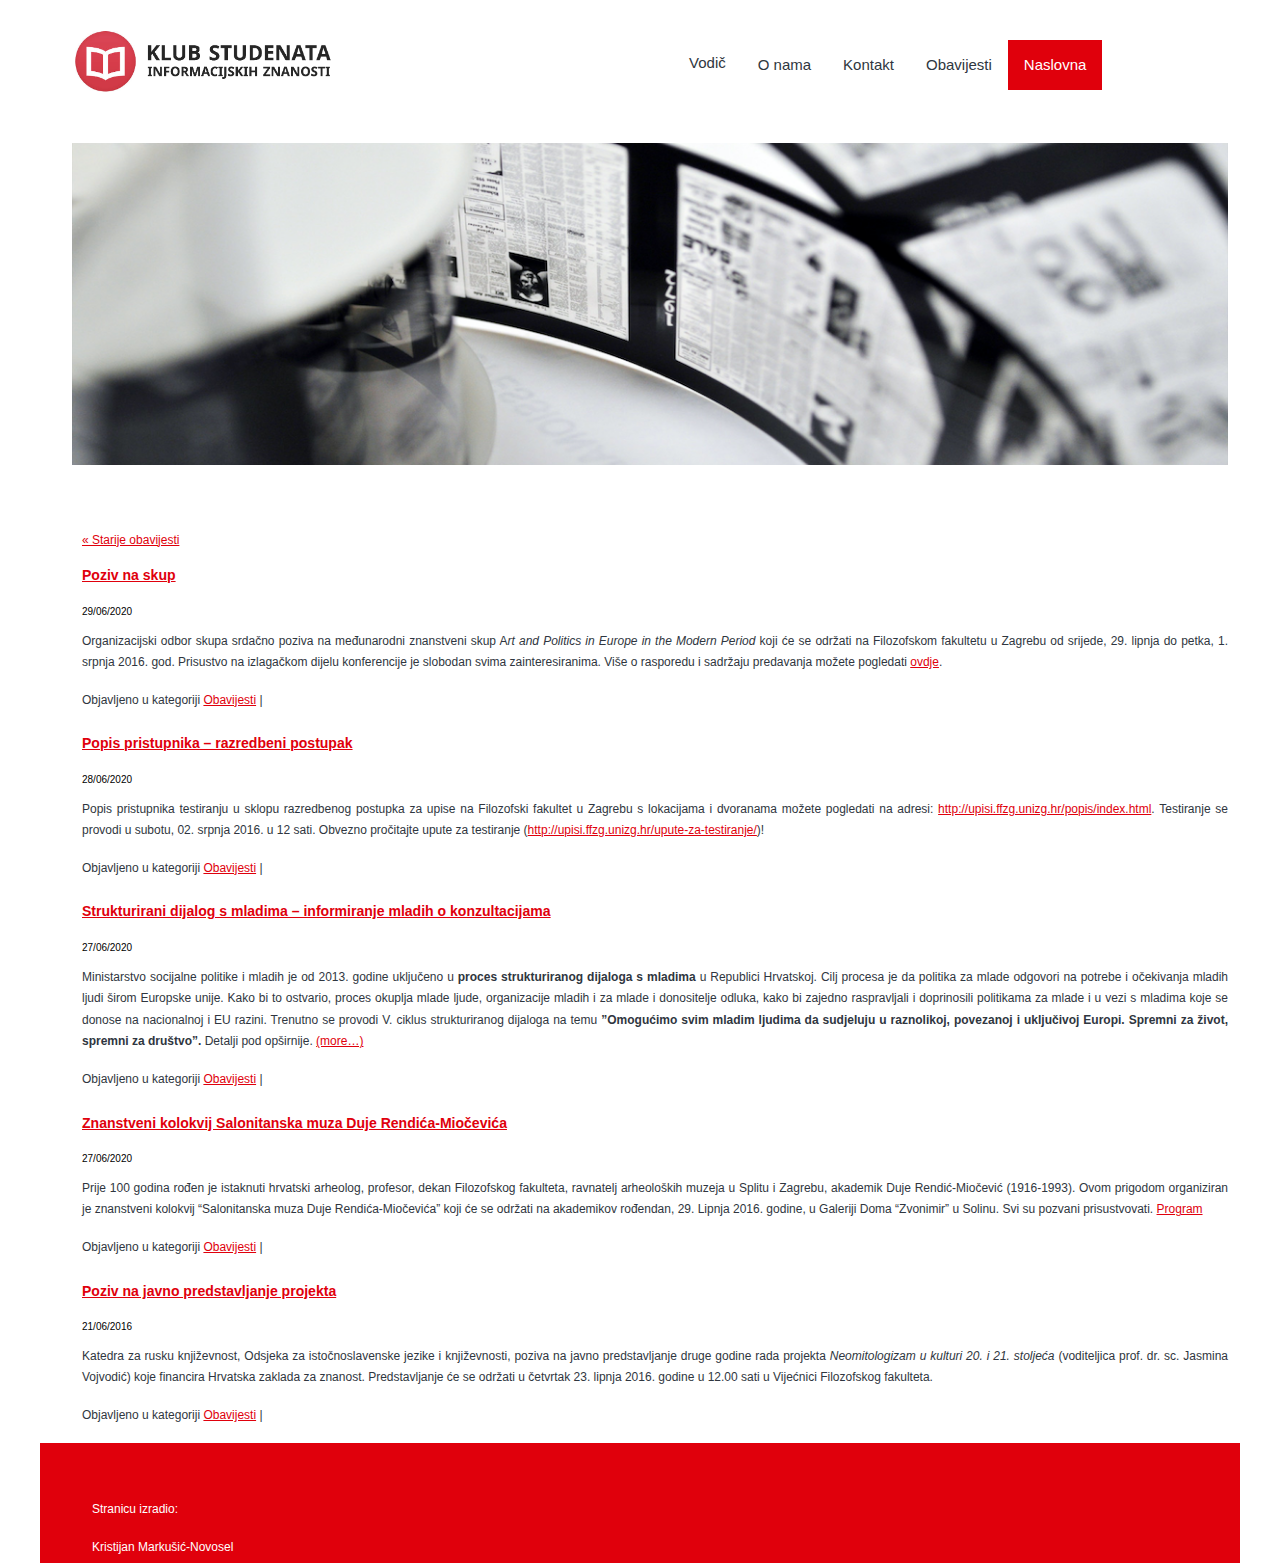
==== index.html @ 0a833b4a "Website OWD" ====
<!DOCTYPE html>
<html lang="hr">
<head>
       <script src="myScript.js"></script>       
       <title>Naslovna</title>
       <meta http-equiv="Content-Type" content="text/html; charset=utf-8" />
       <link href="style.css" rel="stylesheet" type="text/css" /> 
</head>


<body>
<!-- START PAGE SOURCE -->
<div class="main_container">
  <div class="main">
    
<!-- Izbornik -->
    <div class="topnav">
        <img class="logo" src="KSIZ-logo-02.png">        
        <a class="active" href="index.html">Naslovna</a>
        <a href="obavijesti.html">Obavijesti</a>
        <a href="kontakt.html">Kontakt</a>
        <a href="onama.html">O nama</a>
        <div class="dropdown">
        <button class="dropbtn">Vodič
        </button>
        <div class="dropdown-content">
        <a href="kolegiji.html">Kolegiji</a>
        <a href="nastavnici.html">Nastavnici</a>
        <a href="glosarij.html">Glosarij</a>
    </div>
  </div>            
</div>    
  
<div class="clr"></div>
    <div class="content_resize">   
      <div id="content" class="content">
 <br>
 <br>
<!-- Slike slider -->

<div class="slideshow-container">
  <div class="mySlides fade">
    <img src="mikrofilm.png" style="width:100%">
  </div>

  <div class="mySlides fade">
   <img src="udk.png" style="width:100%">
  </div>

  <div class="mySlides fade">
    <img src="knjige.png" style="width:100%">
  </div>
  <div class="mySlides fade">
    <img src="soba.png" style="width:100%">
  </div>
</div>

<br>

<div style="text-align:center">
  <span class="dot"></span> 
  <span class="dot"></span> 
  <span class="dot"></span> 
  <span class="dot"></span> 
</div>

<script>
var slideIndex = 0;
showSlides();

function showSlides() {
  var i;
  var slides = document.getElementsByClassName("mySlides");
  var dots = document.getElementsByClassName("dot");
  for (i = 0; i < slides.length; i++) {
    slides[i].style.display = "none";  
  }
  slideIndex++;
  if (slideIndex > slides.length) {slideIndex = 1}    
  for (i = 0; i < dots.length; i++) {
    dots[i].className = dots[i].className.replace(" active", "");
  }
  slides[slideIndex-1].style.display = "block";  
  dots[slideIndex-1].className += " active";
  setTimeout(showSlides, 4000); // Change image every 2 seconds
}
</script>       
     
<br>
<br>     
     
<!-- Sadržaj -->   
   <div class="sadrzaj">  
     <div class="navigation">
			<div class="alignleft"><a href="http://www.ffzg.unizg.hr/?cat=1&#038;paged=2" >&laquo; Starije obavijesti</a></div>
			<div class="alignright"></div>
	 </div>
				
				
				<div class="post">
				<h3 id="post-5288"><a href="http://www.ffzg.unizg.hr/?p=5288" rel="bookmark" title="Trajna poveznica na Poziv na skup">Poziv na skup</a></h3>
				<small>29/06/2020</small>

				<div class="entry">
					<p style="text-align: justify;">Organizacijski odbor skupa srdačno poziva na međunarodni znanstveni skup A<em>rt and Politics in Europe in the Modern Period</em> koji će se održati na Filozofskom fakultetu u Zagrebu od srijede, 29. lipnja do petka, 1. srpnja 2016. god. Prisustvo na izlagačkom dijelu konferencije je slobodan svima zainteresiranima. Više o rasporedu i sadržaju predavanja možete pogledati <a href="http://art-politics.ffzg.unizg.hr/" target="_blank">ovdje</a>.</p>
				</div>

				<p class="postmetadata"> Objavljeno u kategoriji <a href="http://www.ffzg.unizg.hr/?cat=1" rel="category">Obavijesti</a> |  

			    </div>

				<div class="post">
				<h3 id="post-5285"><a href="http://www.ffzg.unizg.hr/?p=5285" rel="bookmark" title="Trajna poveznica na Popis pristupnika &#8211; razredbeni postupak">Popis pristupnika &#8211; razredbeni postupak</a></h3>
				<small>28/06/2020</small>

				<div class="entry">
					<p style="text-align: justify;">Popis pristupnika testiranju u sklopu razredbenog postupka za upise na Filozofski fakultet u Zagrebu s lokacijama i dvoranama možete pogledati na adresi: <a class="moz-txt-link-freetext" href="http://upisi.ffzg.unizg.hr/popis/index.html" target="_blank">http://upisi.ffzg.unizg.hr/popis/index.html</a>. Testiranje se provodi u subotu, 02. srpnja 2016. u 12 sati. Obvezno pročitajte upute za testiranje (<a class="moz-txt-link-freetext" href="http://upisi.ffzg.unizg.hr/upute-za-testiranje/" target="_blank">http://upisi.ffzg.unizg.hr/upute-za-testiranje/</a>)!</p>
				</div>

				<p class="postmetadata"> Objavljeno u kategoriji <a href="http://www.ffzg.unizg.hr/?cat=1" rel="category">Obavijesti</a> |  

			    </div>

				<div class="post">
				<h3 id="post-5281"><a href="http://www.ffzg.unizg.hr/?p=5281" rel="bookmark" title="Trajna poveznica na Strukturirani dijalog s mladima &#8211; informiranje mladih o konzultacijama">Strukturirani dijalog s mladima &#8211; informiranje mladih o konzultacijama</a></h3>
				<small>27/06/2020</small>

				<div class="entry">
					<p style="text-align: justify;">Ministarstvo socijalne politike i mladih je od 2013. godine uključeno u <strong>proces strukturiranog dijaloga s mladima</strong> u Republici Hrvatskoj. Cilj procesa je da politika za mlade odgovori na potrebe i očekivanja mladih ljudi širom Europske unije. Kako bi to ostvario, proces okuplja mlade ljude, organizacije mladih i za mlade i donositelje odluka, kako bi zajedno raspravljali i doprinosili politikama za mlade i u vezi s mladima koje se donose na nacionalnoj i EU razini. Trenutno se provodi V. ciklus strukturiranog dijaloga na temu <strong>&#8221;Omogućimo svim mladim ljudima da sudjeluju u raznolikoj, povezanoj i uključivoj Europi. Spremni za život, spremni za društvo&#8221;. </strong>Detalji pod opširnije. <a href="http://www.ffzg.unizg.hr/?p=5281#more-5281" class="more-link">(more&hellip;)</a></p>
				</div>

				<p class="postmetadata"> Objavljeno u kategoriji <a href="http://www.ffzg.unizg.hr/?cat=1" rel="category">Obavijesti</a> |  

			    </div>

				<div class="post">
				<h3 id="post-5277"><a href="http://www.ffzg.unizg.hr/?p=5277" rel="bookmark" title="Trajna poveznica na Znanstveni kolokvij Salonitanska muza Duje Rendića-Miočevića">Znanstveni kolokvij Salonitanska muza Duje Rendića-Miočevića</a></h3>
				<small>27/06/2020</small>

				<div class="entry">
					<p style="text-align: justify;">Prije 100 godina rođen je istaknuti hrvatski arheolog, profesor, dekan Filozofskog fakulteta, ravnatelj arheoloških muzeja u Splitu i Zagrebu, akademik Duje Rendić-Miočević (1916-1993). Ovom prigodom organiziran je znanstveni kolokvij &#8220;Salonitanska muza Duje Rendića-Miočevića&#8221; koji će se održati na akademikov rođendan, 29. Lipnja 2016. godine, u Galeriji Doma &#8220;Zvonimir&#8221; u Solinu. Svi su pozvani prisustvovati. <a href="http://www.ffzg.unizg.hr/wp-content/uploads/2016/06/Program-kolokvija-Salonitanska-muza-Duje-Rendića-Miočevića.pdf" target="_blank">Program</a></p>
				</div>

				<p class="postmetadata"> Objavljeno u kategoriji <a href="http://www.ffzg.unizg.hr/?cat=1" rel="category">Obavijesti</a> |  

			    </div>

				<div class="post">
				<h3 id="post-5272"><a href="http://www.ffzg.unizg.hr/?p=5272" rel="bookmark" title="Trajna poveznica na Poziv na javno predstavljanje projekta">Poziv na javno predstavljanje projekta</a></h3>
				<small>21/06/2016</small>

				<div class="entry">
					<p style="text-align: justify;">Katedra za rusku književnost, Odsjeka za istočnoslavenske jezike i književnosti, poziva na javno predstavljanje druge godine rada projekta <em>Neomitologizam u kulturi 20. i 21. stoljeća</em> (voditeljica prof. dr. sc. Jasmina Vojvodić) koje financira Hrvatska zaklada za znanost. Predstavljanje će se održati u četvrtak 23. lipnja 2016. godine u 12.00 sati u Vijećnici Filozofskog fakulteta.</p>
				</div>

				<p class="postmetadata"> Objavljeno u kategoriji <a href="http://www.ffzg.unizg.hr/?cat=1" rel="category">Obavijesti</a> |  

			  </div>
        </div>
</div>

</div>
</div> 
 
  

<!-- Footer -->

<div class="fbg">
    <div class="fbg_resize">
        <br>
        <br>  
        <h5>Stranicu izradio:</h5>
        <h5>Kristijan Markušić-Novosel</h5>        
      
      </div>
      <div class="clr"></div>
   
  </div>
  <div class="footer"></div>
  </div>
</div>
<!-- END PAGE SOURCE -->
</div>
</div>
</body>
</html>
---- style.css ----
body {
	margin:0;
	padding:0;
	background-color: transparent;
    background-repeat: no-repeat;
    background-attachment: fixed;
	font:normal 12px/1.8em Arial, Helvetica, sans-serif;
}

.main_container {
    max-width: 1200px;
    margin: auto;
}

html, .main {
	padding:0;
	margin:0;
	
}
.clr {
	color:#000000;
	clear:both;
	padding:0;
	margin:0;
	width:100%;
	font-size:0;
	line-height:0;
}


h1 {
	margin:0;
	padding:60px;
	color:#2f3640;
	font:normal 32px/1.2em Arial, Helvetica, sans-serif;
	padding-right: 10px;
}
h1 a, h1 a:hover {
	color:#1E2D7C;
	text-decoration:none;
}
h1 span {
	color:#1E2D7C;
	font-weight:bold;
}
h1 small {
	display:block;
	padding:0;
	font:normal 16px/1.2em Arial, Helvetica, sans-serif;
	letter-spacing:normal;
    
}
h2 {
	font:normal 24px Arial, Helvetica, sans-serif;
	padding:8px 32px;
	margin:8px 0;
	color:#323a3f;
}
p {
	color: #2f3640;
	margin:8px 0;
	padding:0 0 8px 0;
	font:normal 12px/1.8em Arial, Helvetica, sans-serif;
    padding-left: 0px;

}

h4 {
	margin-top: 150px;
	padding:60px;
	color:#2f3640;
	font:normal 32px/1.2em Arial, Helvetica, sans-serif;
	
}

h5 {
	font:normal 12px Arial, Helvetica, sans-serif;
	padding:8px 32px;
	margin:8px 0;
	color: white;
}


a {
	color:#E0000C;
	text-decoration:underline;
}
.header, .content, .menu_nav, .fbg, .footer, form, ol, ol li, ul, .content .mainbar, .content .sidebar {
	padding:0;
    
}
.fbg_resize {
	 margin:0 auto;
	 width:100%;
     height:80px;
   
     bottom:0;
     left:0;
     
}


.header_resize {
	
	
	
}

  
ul {
    list-style-type: none;
    padding: 0;
    margin: 0;
}



.topnav {
  background-color: white;
  overflow: visible;
  position: fixed; 
  top: 0; 
  width: 83%; 
  margin-top: 10px;
}

.logo {
  display: inline-block;
    vertical-align: top;
    width: 25%;
    height: 25%;
    margin-top: 20px;
    opacity: 0.85;
    margin-left: 30px;
}

/* Linkovi izbornik */
.topnav a {
  float: right;
  color: #2f3640;
  text-align: center;
  padding: 14px 16px;
  text-decoration: none;
  font-size: 15px;
  margin-top: 30px; 

}

/* Boja hover */
.topnav a:hover {
  background-color: #ddd;
  color: black;
}

/* Boja aktivni */
.topnav a.active {
  background-color: #E0000C;
  color: white;
}

/* Dropdown */
.dropdown {
  float: right;
  overflow: hidden;
}

/* Dropdown gumb */
.dropdown .dropbtn {
  
  text-align: center;
  text-decoration: none;
  font-size: 15px;
  margin-top: 30px; 
  border: none;
  outline: none;
  color: #2f3640;
  padding: 14px 16px;
  background-color: inherit;
  font-family: inherit;
  
}

/* Dropdown sadržaj */
.dropdown-content {
  display: none;
  position: absolute;
  background-color: #f9f9f9;
  min-width: 160px;
  box-shadow: 0px 8px 16px 0px rgba(0,0,0,0.2);
  z-index: 9999;
}

/* Dropdown linkovi */
.dropdown-content a {
  float: none;
  color: #2f3640;
  padding: 12px 16px;
  text-decoration: none;
  display: block;
  text-align: left;
}

/* Dropdown linkovi hover */
.dropdown-content a:hover {
  background-color: #ddd;
}

/* Dropdown izbornik hover */
.dropdown:hover .dropdown-content {
  display: block;
}


.main {
   width: 100%
   margin-left: auto; 
   margin-right: auto;
 
} 




.content_resize {
   margin: 0 auto;
} 


* {box-sizing: border-box;}
body {font-family: Verdana, sans-serif;}
.mySlides {display: none;}
img {vertical-align: middle;}

/* Slideshow */
.slideshow-container {
  max-width: 1250px;
  position: relative;
  margin: auto;
  padding-left: 20px;
  z-index: -1;
}

.active {
  background-color: #717171;
}

/* Fade-in */
.fade {
  -webkit-animation-name: fade;
  -webkit-animation-duration: 5.5s;
  animation-name: fade;
  animation-duration: 5.5s;
}

@-webkit-keyframes fade {
  from {opacity: .2} 
  to {opacity: 1}
}

@keyframes fade {
  from {opacity: .2} 
  to {opacity: 1}
}


@media only screen and (max-width: 300px) {
  .text {font-size: 11px}
}

.content {
	text-align: left;
	
    margin-top: 100px;
    margin-left: auto;
    margin-right: auto;
    width: 98%;
}

.sadrzaj {
   padding-left: 30px;
 }

.submenu_nav {
    padding-top:100px;
    
    
 }   

#tablica {
	border:0;
	text-align: left;
	width: 105%; 
    padding-left: 30px;
}

.search-box {
    position: absolute;
    top: 60%;
    left: 50%;
    transform: translate( -50%, -50%);
    background: #2f3640;
    height: 40px;
    border-radius: 40px;
    padding: 10px;
 }    

.search-box:hover > .search-txt {
     width: 345px;
     padding: 0 6px;
 }

.search-box:hover > .search-btn {
     background: white;
 }

.search-btn {
     color: #e84118;
     float: right;
     width: 40px;
     height: 40px;
     border-radius: 50%;
     background: #2f3640;
     display: flex;
     justify-content: center;
     align-items: center;
     transition: 0.4s;
} 

.search-txt {
    border: none;
    background: none;
    outline: none;
    float: left;
    padding: 0;
    color: white;
    font-size: 16px;
    transition: 0.4s;
    line-height: 40px;
    width: 0px;
} 

#map {
        height: 400px;
        width: 100%;  
        z-index: -1;
} 

.fbg_resize {
	background-color:#E0000C;
	height: 120px;
	width:100%;
    padding-left: 20px;
}
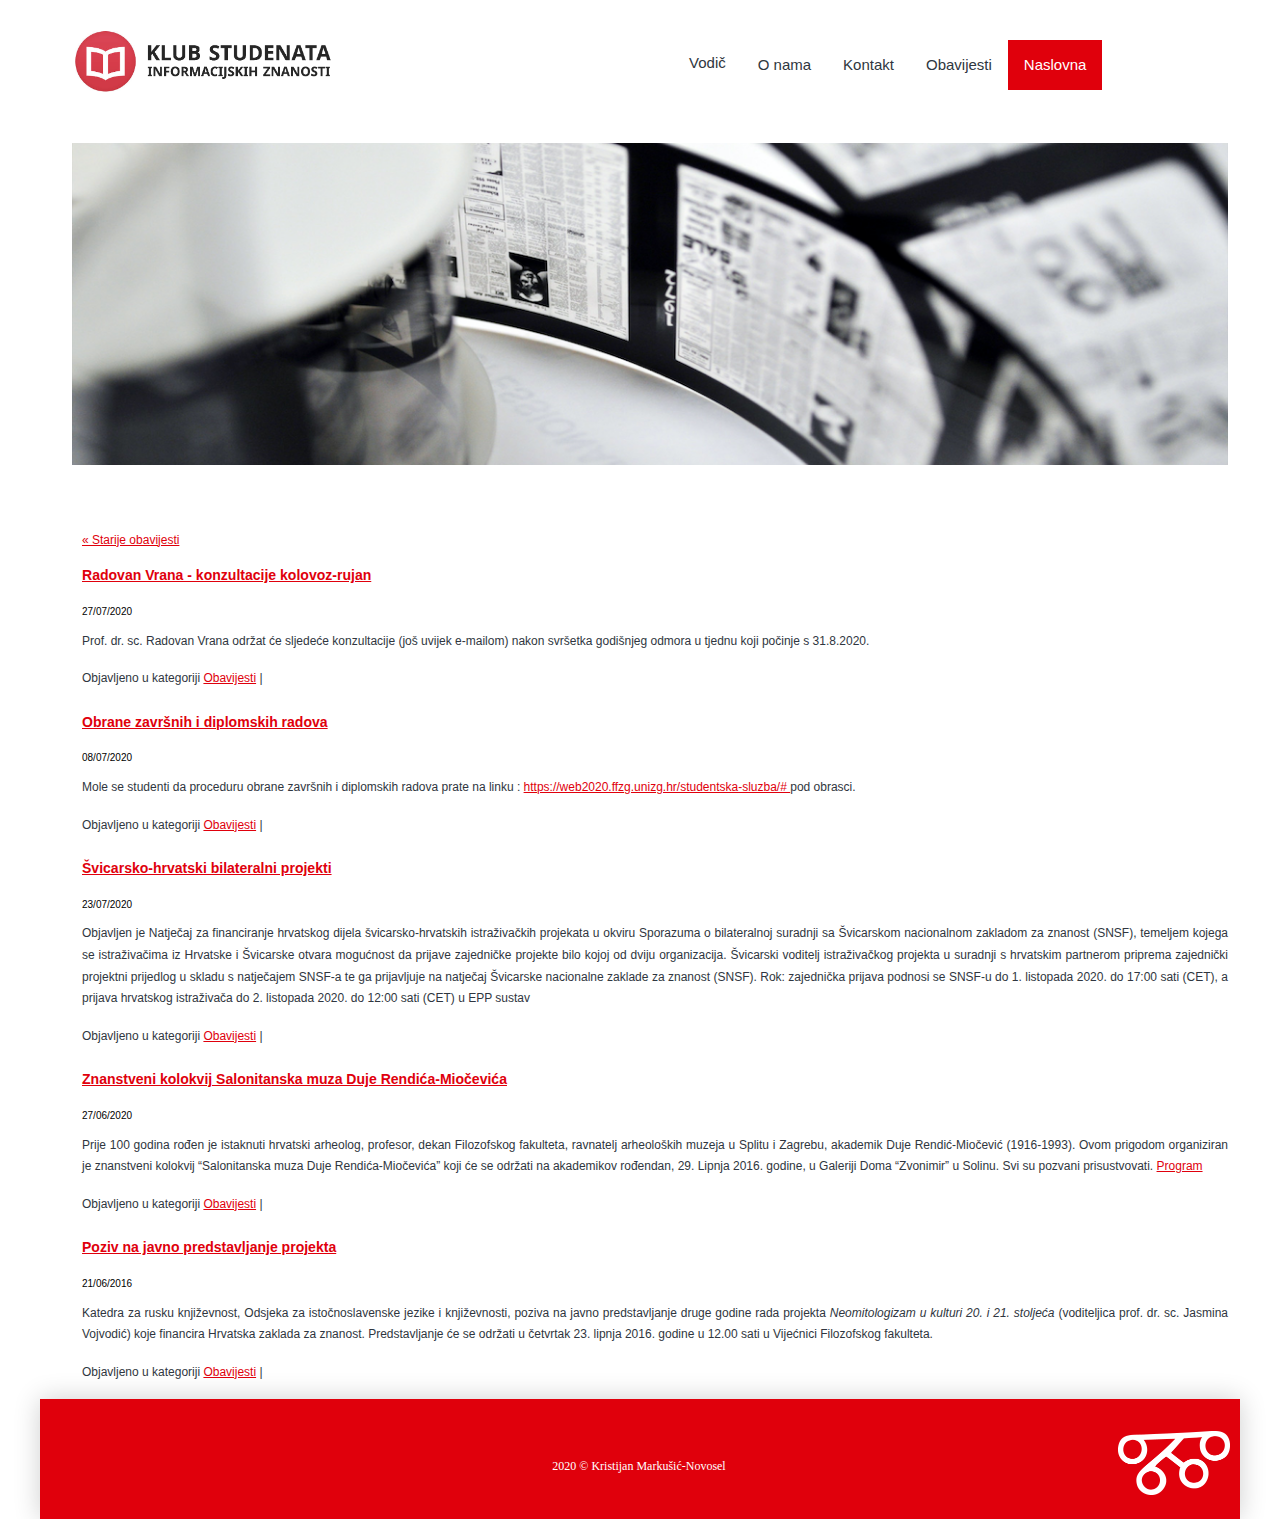
==== commit a21fbf65: "update" ====
--- a/index.html
+++ b/index.html
@@ -98,38 +98,45 @@
 				
 				
 				<div class="post">
-				<h3 id="post-5288"><a href="http://www.ffzg.unizg.hr/?p=5288" rel="bookmark" title="Trajna poveznica na Poziv na skup">Poziv na skup</a></h3>
-				<small>29/06/2020</small>
+				<h3 id="post-5288"><a href="http://www.ffzg.unizg.hr/?p=5288" rel="bookmark" >
+                Radovan Vrana - konzultacije kolovoz-rujan</a></h3>
+				<small>27/07/2020</small>
 
 				<div class="entry">
-					<p style="text-align: justify;">Organizacijski odbor skupa srdačno poziva na međunarodni znanstveni skup A<em>rt and Politics in Europe in the Modern Period</em> koji će se održati na Filozofskom fakultetu u Zagrebu od srijede, 29. lipnja do petka, 1. srpnja 2016. god. Prisustvo na izlagačkom dijelu konferencije je slobodan svima zainteresiranima. Više o rasporedu i sadržaju predavanja možete pogledati <a href="http://art-politics.ffzg.unizg.hr/" target="_blank">ovdje</a>.</p>
+					<p style="text-align: justify;">Prof. dr. sc. Radovan Vrana održat će sljedeće konzultacije (još uvijek e-mailom) nakon svršetka godišnjeg odmora u tjednu koji počinje s 31.8.2020.</p>
 				</div>
 
-				<p class="postmetadata"> Objavljeno u kategoriji <a href="http://www.ffzg.unizg.hr/?cat=1" rel="category">Obavijesti</a> |  
+				<p class="postmetadata"> Objavljeno u kategoriji <a href="https://inf.ffzg.unizg.hr/index.php/hr/obavijesti" rel="category">Obavijesti</a> |  
 
 			    </div>
 
 				<div class="post">
-				<h3 id="post-5285"><a href="http://www.ffzg.unizg.hr/?p=5285" rel="bookmark" title="Trajna poveznica na Popis pristupnika &#8211; razredbeni postupak">Popis pristupnika &#8211; razredbeni postupak</a></h3>
-				<small>28/06/2020</small>
+				<h3 id="post-5285"><a href="http://www.ffzg.unizg.hr/?p=5285" rel="bookmark">Obrane završnih i diplomskih radova</a></h3>
+				<small>08/07/2020</small>
 
 				<div class="entry">
-					<p style="text-align: justify;">Popis pristupnika testiranju u sklopu razredbenog postupka za upise na Filozofski fakultet u Zagrebu s lokacijama i dvoranama možete pogledati na adresi: <a class="moz-txt-link-freetext" href="http://upisi.ffzg.unizg.hr/popis/index.html" target="_blank">http://upisi.ffzg.unizg.hr/popis/index.html</a>. Testiranje se provodi u subotu, 02. srpnja 2016. u 12 sati. Obvezno pročitajte upute za testiranje (<a class="moz-txt-link-freetext" href="http://upisi.ffzg.unizg.hr/upute-za-testiranje/" target="_blank">http://upisi.ffzg.unizg.hr/upute-za-testiranje/</a>)!</p>
+					<p style="text-align: justify;">Mole se studenti da proceduru obrane završnih i diplomskih radova prate na linku : <a class="moz-txt-link-freetext" href="https://web2020.ffzg.unizg.hr/studentska-sluzba/# " target="_blank">https://web2020.ffzg.unizg.hr/studentska-sluzba/# </a> pod obrasci.</p>
 				</div>
 
-				<p class="postmetadata"> Objavljeno u kategoriji <a href="http://www.ffzg.unizg.hr/?cat=1" rel="category">Obavijesti</a> |  
+				<p class="postmetadata"> Objavljeno u kategoriji <a href="https://inf.ffzg.unizg.hr/index.php/hr/obavijesti" rel="category">Obavijesti</a> |  
 
 			    </div>
 
 				<div class="post">
-				<h3 id="post-5281"><a href="http://www.ffzg.unizg.hr/?p=5281" rel="bookmark" title="Trajna poveznica na Strukturirani dijalog s mladima &#8211; informiranje mladih o konzultacijama">Strukturirani dijalog s mladima &#8211; informiranje mladih o konzultacijama</a></h3>
-				<small>27/06/2020</small>
+				<h3 id="post-5281"><a href="http://www.ffzg.unizg.hr/?p=5281" rel="bookmark">Švicarsko-hrvatski bilateralni projekti</a></h3>
+				<small>23/07/2020</small>
 
 				<div class="entry">
-					<p style="text-align: justify;">Ministarstvo socijalne politike i mladih je od 2013. godine uključeno u <strong>proces strukturiranog dijaloga s mladima</strong> u Republici Hrvatskoj. Cilj procesa je da politika za mlade odgovori na potrebe i očekivanja mladih ljudi širom Europske unije. Kako bi to ostvario, proces okuplja mlade ljude, organizacije mladih i za mlade i donositelje odluka, kako bi zajedno raspravljali i doprinosili politikama za mlade i u vezi s mladima koje se donose na nacionalnoj i EU razini. Trenutno se provodi V. ciklus strukturiranog dijaloga na temu <strong>&#8221;Omogućimo svim mladim ljudima da sudjeluju u raznolikoj, povezanoj i uključivoj Europi. Spremni za život, spremni za društvo&#8221;. </strong>Detalji pod opširnije. <a href="http://www.ffzg.unizg.hr/?p=5281#more-5281" class="more-link">(more&hellip;)</a></p>
+					<p style="text-align: justify;">Objavljen je Natječaj za financiranje hrvatskog dijela švicarsko-hrvatskih istraživačkih projekata u okviru Sporazuma o bilateralnoj suradnji sa Švicarskom nacionalnom zakladom za znanost (SNSF), temeljem kojega se istraživačima iz Hrvatske i Švicarske otvara mogućnost da prijave zajedničke projekte bilo kojoj od dviju organizacija.
+
+Švicarski voditelj istraživačkog projekta u suradnji s hrvatskim partnerom priprema zajednički projektni prijedlog u skladu s natječajem SNSF-a te ga prijavljuje na natječaj Švicarske nacionalne zaklade za znanost (SNSF).
+
+Rok: zajednička prijava podnosi se SNSF-u do 1. listopada 2020. do 17:00 sati (CET), a prijava hrvatskog istraživača do 2. listopada 2020. do 12:00 sati (CET) u EPP sustav
+
+</p>
 				</div>
 
-				<p class="postmetadata"> Objavljeno u kategoriji <a href="http://www.ffzg.unizg.hr/?cat=1" rel="category">Obavijesti</a> |  
+				<p class="postmetadata"> Objavljeno u kategoriji <a href="https://inf.ffzg.unizg.hr/index.php/hr/obavijesti" rel="category">Obavijesti</a> |  
 
 			    </div>
 
@@ -168,18 +175,22 @@
 
 <div class="fbg">
     <div class="fbg_resize">
-        <br>
-        <br>  
-        <h5>Stranicu izradio:</h5>
-        <h5>Kristijan Markušić-Novosel</h5>        
-      
-      </div>
+        <br>      
+        <div class="footer_cont">
+            <img src="ffzg_logo.png" >
+                <div class="foot">2020 © Kristijan Markušić-Novosel</div>
+        </div>
+   
+          </div>
       <div class="clr"></div>
    
   </div>
   <div class="footer"></div>
   </div>
 </div>
+
+
+
 <!-- END PAGE SOURCE -->
 </div>
 </div>
--- a/style.css
+++ b/style.css
@@ -100,11 +100,7 @@
 }
 
 
-.header_resize {
-	
-	
-	
-}
+
 
   
 ul {
@@ -295,17 +291,17 @@
 
 .search-box {
     position: absolute;
-    top: 60%;
+    top: 50%;
     left: 50%;
     transform: translate( -50%, -50%);
     background: #2f3640;
-    height: 40px;
+   
     border-radius: 40px;
     padding: 10px;
  }    
 
 .search-box:hover > .search-txt {
-     width: 345px;
+     width: 400px;
      padding: 0 6px;
  }
 
@@ -342,7 +338,7 @@
 #map {
         height: 400px;
         width: 100%;  
-        z-index: -1;
+        z-index: 0;
 } 
 
 .fbg_resize {
@@ -350,4 +346,28 @@
 	height: 120px;
 	width:100%;
     padding-left: 20px;
-}
+    box-shadow: 0px 0px 25px rgb(207, 207, 207);
+    }
+
+
+
+.footer_cont {
+	display: block;
+	padding: 10px;
+	padding-left: 100px;
+	margin: 0px auto;
+	text-align: center;
+	font: 25px Georgia, "Times New Roman", Times, serif;
+	font-size: 12px;
+    width:auto;
+    color:white;
+}
+.foot {
+ display:inline;
+    line-height: 70px;
+}
+.footer_cont img {
+ height:64px;
+    width: 112px;
+    float:right;
+}